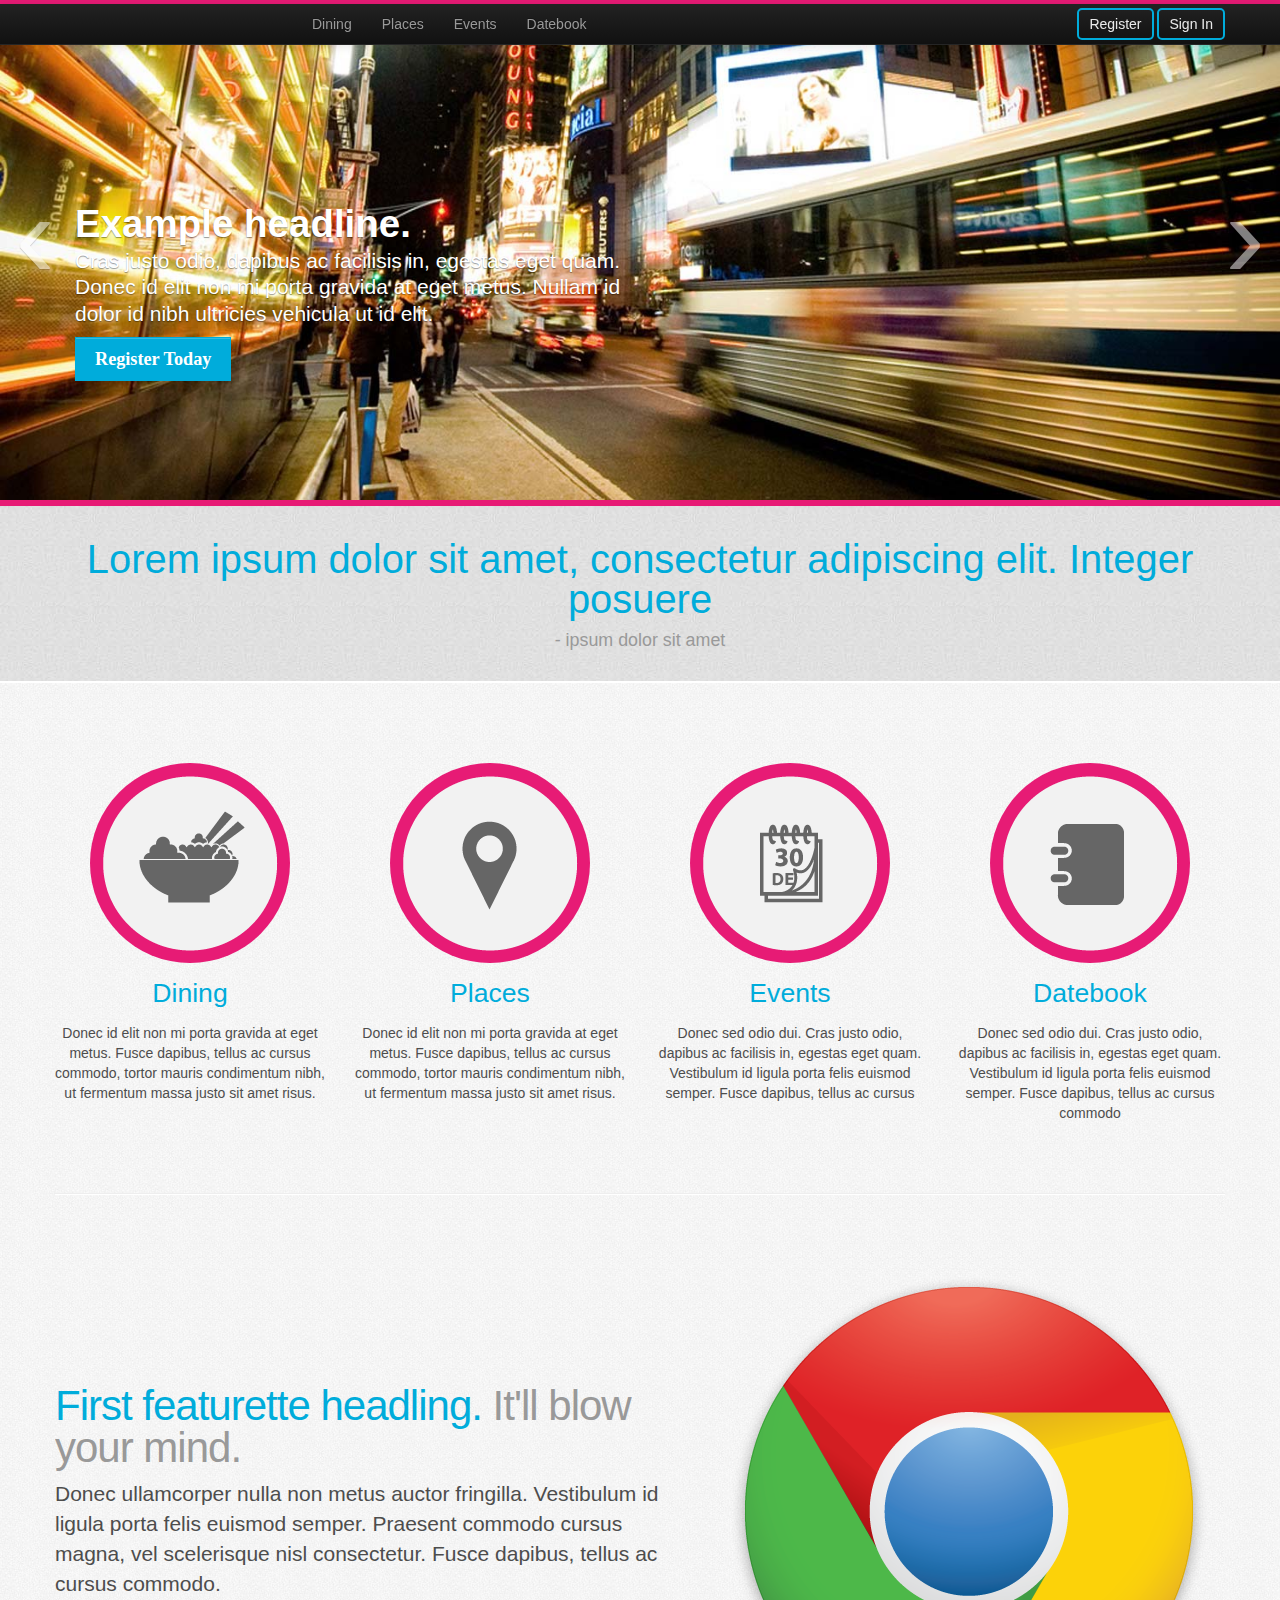
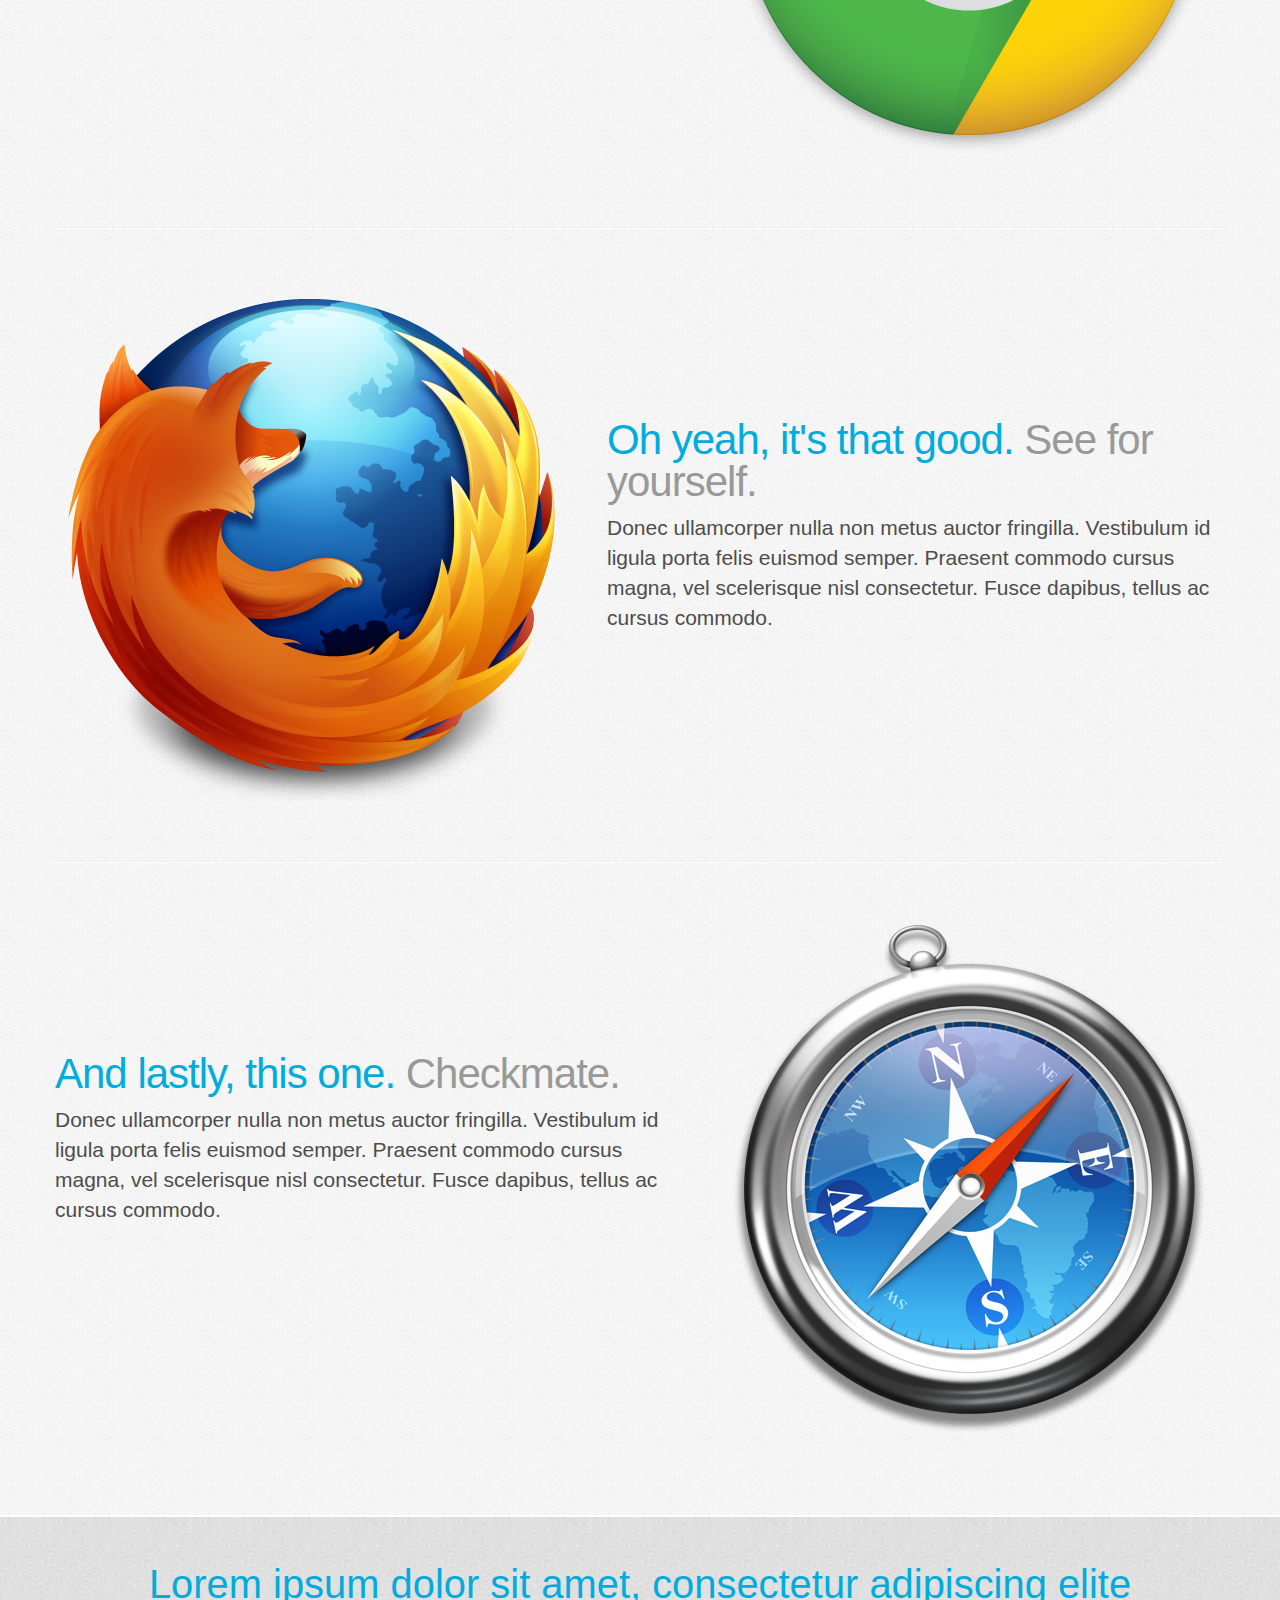
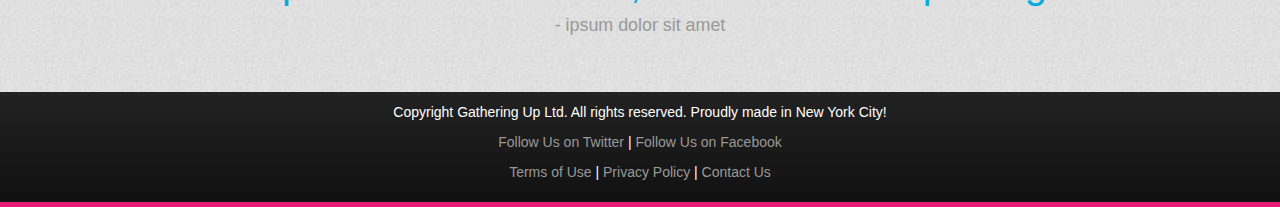
==== Index.html @ 39960024 "Gathering UP Web - V2" ====
<!DOCTYPE html>
<html lang="en"><head>
<meta http-equiv="content-type" content="text/html; charset=UTF-8">
    <meta charset="utf-8">
    <title>Gathering UP</title>
    <meta name="viewport" content="width=device-width, initial-scale=1.0">
    <meta name="description" content="">
    <meta name="author" content="">

<!-- Le styles -->
    <link href="Gathering%20UP_files/bootstrap.css" rel="stylesheet">
    <link href="Gathering%20UP_files/bootstrap-responsive.css" rel="stylesheet">
    <link href="Gathering%20UP_files/styles.css" rel="stylesheet">

<!-- HTML5 shim, for IE6-8 support of HTML5 elements -->
<!--[if lt IE 9]>
  <script src="http://html5shim.googlecode.com/svn/trunk/html5.js"></script>
<![endif]-->

<!-- Fav and touch icons -->
    <link rel="apple-touch-icon-precomposed" sizes="144x144" href="http://gatheringup.com/ico/apple-touch-icon-144-precomposed.png">
    <link rel="apple-touch-icon-precomposed" sizes="114x114" href="http://gatheringup.com/ico/apple-touch-icon-114-precomposed.png">
    <link rel="apple-touch-icon-precomposed" sizes="72x72" href="http://gatheringup.com/ico/apple-touch-icon-72-precomposed.png">
    <link rel="apple-touch-icon-precomposed" href="http://gatheringup.com/ico/apple-touch-icon-57-precomposed.png">
    <link rel="shortcut icon" href="http://gatheringup.com/images/favicon.ico">
    <link href="Gathering%20UP_files/css.css" rel="stylesheet" type="text/css">
    <link href="Gathering%20UP_files/css_002.css" rel="stylesheet" type="text/css">
<script type="text/javascript" src="Gathering%20UP_files/jquery-1.js"></script>
<script type="text/javascript" src="Gathering%20UP_files/gatheringup-registration.js"></script>

  </head>
<!--     <body style="background-image: url("../gathering UP_files/bg_grey.jpg");"> -->
  
      <div class="wrapper"> <!-- Wrapper -->   
  
  <!-- Header + Navbar -->
      <div class="navbar navbar-inverse navbar-fixed-top">
        <div class="top-stripe"></div>
        <div class="navbar-inner">
          <div class="container">
            <a class="btn btn-navbar" data-toggle="collapse" data-target=".nav-collapse">
              <span class="icon-bar"></span>
              <span class="icon-bar"></span>
              <span class="icon-bar"></span>
            </a>
            <a class="brand" href="http://gatheringup.com/">GatheringUP</a>
              <div class="nav-collapse collapse">
                <ul class="nav">
                  <li><a href="http://gatheringup.com/Dining">Dining</a></li>
                  <li><a href="http://gatheringup.com/Places">Places</a></li>
                  <li><a href="http://gatheringup.com/Events">Events</a></li>
                                 <li><a href="javascript:void(0);" onclick="loginpopup('/datebook')">Datebook</a></li>
                              </ul>
                             <form class="navbar-form pull-right">
                <a href="#myModal" type="button" class="btn-menu" data-toggle="modal">Register</a>
                <a class="dropdown-toggle btn-menu" data-toggle="dropdown" href="javascript:void(0);">Sign In</a>
                <ul class="dropdown-menu" role="menu" aria-labelledby="dLabel">
                  
                      <div class="SignInField">
                      <div class="facebookbg">
                        <a href="https://www.facebook.com/dialog/oauth?client_id=444845832200364&amp;redirect_uri=http%3A%2F%2Fwww.gatheringup.com%2Fuser%2Ffacebook&amp;state=85e807efc6a7637ab3c1c24ea679d912" class="facebookurl">
                          <img style="height:30px;width:auto;padding-right:20px;" src="Gathering%20UP_files/facebook.png" alt="facebook">Sign In with Facebook
                        </a>
                        </div>
                      </div>
                      <li class="divider"></li>
                      <div class="SignInField">
                        <input id="droploginemail" name="email" class="squareCorners" placeholder="Email" type="text">
                      </div>
                      <div class="SignInField">
                        <input id="droploginpassword" name="password" class="squareCorners" placeholder="Password" type="password">
                      </div>
                      <div class="SignInField">
                        <a style="cursor:pointer;" data-target="#forgotModal" data-toggle="modal">Forgot Your Password?</a>
                        <label class="checkbox">
                          <input type="checkbox">Remember me
                        </label>
                        <button type="submit" class="btn btn-blue pull-right" style="font-weight:bold;">Sign In!</button>
                      </div>
                               
               
                </ul></form>
              
                             </div><!--/.nav-collapse -->
          </div>
        </div>
      </div><!-- Slider -->      
      <div id="myCarousel" class="carousel slide">
        <div class="carousel-inner">
          <div class="item active">
            <img src="Gathering%20UP_files/new_york_city.jpg" alt="">
            <div class="container">
              <div class="carousel-caption">
                <h1>Example headline.</h1>
                <p class="lead">Cras justo odio, dapibus ac facilisis 
in, egestas eget quam. Donec id elit non mi porta gravida at eget metus.
 Nullam id dolor id nibh ultricies vehicula ut id elit.</p>
                <a class="btn btn-large btn-blue" href="#">Register Today</a>
              </div>
            </div>
          </div>
          <div class="item">
            <img src="Gathering%20UP_files/brooklyn_bridge.jpg" alt="">
            <div class="container">
              <div class="carousel-caption">
                <h1>Another example headline.</h1>
                <p class="lead">Cras justo odio, dapibus ac facilisis 
in, egestas eget quam. Donec id elit non mi porta gravida at eget metus.
 Nullam id dolor id nibh ultricies vehicula ut id elit.</p>
                <a class="btn btn-large btn-blue" href="#">Learn More</a>
              </div>
            </div>
          </div>
          <div class="item">
            <img src="Gathering%20UP_files/centralpark.jpg" alt="">
            <div class="container">
              <div class="carousel-caption">
                <h1>One more for good measure.</h1>
                <p class="lead">Cras justo odio, dapibus ac facilisis 
in, egestas eget quam. Donec id elit non mi porta gravida at eget metus.
 Nullam id dolor id nibh ultricies vehicula ut id elit.</p>
                <a class="btn btn-large btn-blue" href="#">Browse Gallery</a>
              </div>
            </div>
          </div>
        </div>
        <a class="left carousel-control" href="#myCarousel" data-slide="prev">‹</a>
        <a class="right carousel-control" href="#myCarousel" data-slide="next">›</a>
      </div>

<!-- Title Bar -->   
      <div class="TitleInfo">
        <div class="container">
          <div class="TitleText">
            <h2>Lorem ipsum dolor sit amet, consectetur adipiscing elit. Integer posuere </h2>
            <small>- ipsum dolor sit amet</small>
          </div>
        </div> 
      </div>      

<!-- Row of Details -->
    <div class="container">         
      <div class="row">
        <div class="span3 catogories">
          <a href="http://gatheringup.com/dining">          
          <img src="Gathering%20UP_files/dining_icon.png" class="img-circle catogeries">
          <h2>Dining</h2>
          </a>
          <p>Donec id elit non mi porta gravida at eget metus. Fusce 
dapibus, tellus ac cursus commodo, tortor mauris condimentum nibh, ut 
fermentum massa justo sit amet risus.  
          </p>
        </div>
        <div class="span3 catogories">
          <a href="http://gatheringup.com/places">
          <img src="Gathering%20UP_files/places_icon.png" class="img-circle catogeries">
          <h2>Places</h2>
          </a>
          <p>Donec id elit non mi porta gravida at eget metus. Fusce 
dapibus, tellus ac cursus commodo, tortor mauris condimentum nibh, ut 
fermentum massa justo sit amet risus.</p>
       </div>
        <div class="span3 catogories">
          <a href="http://gatheringup.com/events">          
          <img src="Gathering%20UP_files/event_icon.png" class="img-circle catogeries">
          <h2>Events</h2>
        </a>
          <p>Donec sed odio dui. Cras justo odio, dapibus ac facilisis 
in, egestas eget quam. Vestibulum id ligula porta felis euismod semper. 
Fusce dapibus, tellus ac cursus </p>
        </div>
        <div class="span3 catogories">
          <a href="http://gatheringup.com/datebook">             
          <img src="Gathering%20UP_files/datebook_icon.png" class="img-circle catogeries">
          <h2>Datebook</h2>
        </a>
          <p>Donec sed odio dui. Cras justo odio, dapibus ac facilisis 
in, egestas eget quam. Vestibulum id ligula porta felis euismod semper. 
Fusce dapibus, tellus ac cursus commodo</p>
        </div>
      </div>
    </div> <!-- Container End -->


<!-- START THE FEATURETTES -->

    <div class="container">   
      <hr class="featurette-divider">

      <div class="featurette">
        <img class="featurette-image pull-right" src="Gathering%20UP_files/browser-icon-chrome.png">
        <h2 class="featurette-heading">First featurette headling. <span class="muted">It'll blow your mind.</span></h2>
        <p class="lead">Donec ullamcorper nulla non metus auctor 
fringilla. Vestibulum id ligula porta felis euismod semper. Praesent 
commodo cursus magna, vel scelerisque nisl consectetur. Fusce dapibus, 
tellus ac cursus commodo.</p>
      </div>

      <hr class="featurette-divider">

      <div class="featurette">
        <img class="featurette-image pull-left" src="Gathering%20UP_files/browser-icon-firefox.png">
        <h2 class="featurette-heading">Oh yeah, it's that good. <span class="muted">See for yourself.</span></h2>
        <p class="lead">Donec ullamcorper nulla non metus auctor 
fringilla. Vestibulum id ligula porta felis euismod semper. Praesent 
commodo cursus magna, vel scelerisque nisl consectetur. Fusce dapibus, 
tellus ac cursus commodo.</p>
      </div>

      <hr class="featurette-divider">

      <div class="featurette">
        <img class="featurette-image pull-right" src="Gathering%20UP_files/browser-icon-safari.png">
        <h2 class="featurette-heading">And lastly, this one. <span class="muted">Checkmate.</span></h2>
        <p class="lead">Donec ullamcorper nulla non metus auctor 
fringilla. Vestibulum id ligula porta felis euismod semper. Praesent 
commodo cursus magna, vel scelerisque nisl consectetur. Fusce dapibus, 
tellus ac cursus commodo.</p>
      </div>
    </div>

<!-- Bottom Bar -->   
      <div class="TitleInfo_bm">
        <div class="container">
          <div class="TitleText_bm">
            <h2>Lorem ipsum dolor sit amet, consectetur adipiscing elite</h2>
            <small>- ipsum dolor sit amet</small>
          </div>
        </div> 
      </div>       
<!-- Footer -->
  <div class="footer">
    <p>Copyright Gathering Up Ltd. All rights reserved. Proudly made in New York City!</p>  
    <p>
      <a href="http://twitter.com/">Follow Us on Twitter</a> | 
      <a href="http://facebook.com/">Follow Us on Facebook</a><br>
    </p> 
    <p>  
      <a href="http://gatheringup.com/terms.html">Terms of Use</a>  |  
      <a href="http://gatheringup.com/Privacy.html">Privacy Policy</a> | 
      <a href="http://gatheringup.com/Contact.html">Contact Us</a>
    </p>  
  </div>  

<!--Register Modal-->
    <div id="myModal" class="modal hide fade" tabindex="-1" role="dialog" aria-labelledby="myModalLabel" aria-hidden="true">
      <div class="modal-header registerModal">
        <button type="button" class="close" data-dismiss="modal" aria-hidden="true">x</button>
        <h2 id="myModalLabel">Register with GatheringUP!</h2>
              <div style="width:77%;margin:0 auto;"class="facebookbg">
              <a href="https://www.facebook.com/dialog/oauth?client_id=444845832200364&amp;redirect_uri=http%3A%2F%2Fwww.gatheringup.com%2Fuser%2Ffacebook&amp;state=85e807efc6a7637ab3c1c24ea679d912" class="facebookurl"><h3 style="margin-top: 6px;color:white;">
        <img style="padding-right: 20px;" src="Gathering%20UP_files/facebook.png" alt="facebook">REGISTER WITH FACEBOOK</h3>
        </a>
        </div>
        <div class="breakline"></div>
      </div>
      <div id="RegistrationErrors"></div>
        <div class="modal-body">
            <form id="registerform" action="#" class="form-horizontal">
              <div class="control-group">
                <label class="control-label" for="inputFirstName">First Name</label>
                <div class="controls">
                  <input name="firstname" id="firstname" class="squareCorners" placeholder="First Name" type="text">
                  <b id="errfirstname"></b>
                </div>
              </div>
              <div class="control-group">
                <label class="control-label" for="inputEmail">Last Name</label>
                <div class="controls">
                  <input name="lastname" id="lastname" class="squareCorners" placeholder="Last Name" type="text">
                <b id="errlastname"></b>
                </div>
              </div>        
                  <div class="control-group">
                <label class="control-label" for="inputEmail">Email</label>
                <div class="controls">
                  <input name="email" id="regemail" class="squareCorners" placeholder="Email" type="text">
                  <b id="erremail"></b>
                </div>
              </div>
              <div class="control-group">
                <label class="control-label" for="inputPassword">Create Password</label>
                              <p class="helper">At least one number &amp; one capital letter</p> 
                <div class="controls">
                  <input name="password" id="regpassword" class="squareCorners" placeholder="Min 8 Characters" type="password">
<b id="errpassword"></b>
                </div>
              </div>
              <div class="control-group">
                <label class="control-label" for="inputConfirmPassword">Confirm Password</label>
                <div class="controls">
                  <input name="passwordconf" id="regpasswordconf" class="squareCorners" placeholder="Confirm Password" type="password">
<b id="errpasswordconf"></b>
                </div>
              </div>     
              <div class="control-group">
                <div class="controls">
                  <div id="captcha"><img src="Gathering%20UP_files/captcha.html"></div>
                </div>
              </div>   
              <div class="control-group">
                <label class="control-label" for="inputConfirmPassword">Enter Above</label>
                <div class="controls">
                  <input name="norobotcode" id="robotdistorter" class="squareCorners" placeholder="Enter Above" type="password">
                  <b id="errrobotdistorter"></b>
                </div>
              </div>
            </form>
        </div>
        <div style="width:75%;" class="breakline"></div>        
        <div class="modal-footer">
            <button type="button" style="width: 420px;margin-left: 55px;font-family:ubuntu;font-size: 1.8em;" value="Sign me up" class="btn btn-blue btn-large"  onclick="register()">Register</button>        
        </div>                  
    </div>   

    <!--Sign Up Modal-->
    <div id="Signin_Modal" class="modal hide fade" tabindex="-1" role="dialog" aria-labelledby="myModalLabel" aria-hidden="true">
      <div class="modal-header registerModal">
        <button type="button" class="close" data-dismiss="modal" aria-hidden="true">x</button>
        <h2 id="myModalLabel">Sign In!</h2>
      </div>
        <div class="breakline"></div>       
        <div style="padding-top:0px;"class="modal-body">
          <p style="text-align:center;" >Don't have an account? &nbsp;<a href="javascript:void(0);" onclick="registerpopup('')">Register Here!</a></p>
            <form id="loginform" action="#" class="form-horizontal">
            
            		<input id="redirect" name="redirect" value="" type="hidden">
					<input class="bbookmark" name="bbookmark" value="" type="hidden">
					<input class="pbookmark" name="pbookmark" value="" type="hidden">
					<input class="ebookmark" name="ebookmark" value="" type="hidden">
              <div class="SignInField_m">
              <div class="facebookbg">
              <a style="color:white;" href="https://www.facebook.com/dialog/oauth?client_id=444845832200364&amp;redirect_uri=http%3A%2F%2Fwww.gatheringup.com%2Fuser%2Ffacebook&amp;state=85e807efc6a7637ab3c1c24ea679d912" class="facebookurl">
                    <img style="height:30px;width:auto;padding-right:40px;" src="Gathering%20UP_files/facebook.png" alt="facebook">Sign In with Facebook
                 </a>
              </div>
        <div style="margin-top:20px;" class="breakline"></div>                 
              </div>
            	<div id="LoginErrors"></div>
                <div class="SignInField_m">
                    <input id="poploginemail" name="email" style="width:256px;" class="squareCorners" placeholder="Email" type="text">
                </div>
                <div class="SignInField_m">
                    <input id="poploginpasswd" name="password" style="width:256px;" class="squareCorners" placeholder="Password" type="password">
                </div>
                <div class="SignInField_m">
                    <a style="cursor:pointer;" data-target="#forgotModal" data-toggle="modal">Forgot Your Password?</a>
                    <label class="checkbox">
                    <input type="checkbox">Remember me
                    </label>
                        <button type="button" onclick="login()" class="btn btn-blue btn-large" style="font-weight:bold;width:100%;margin-top:10px;font-family: "ubuntu";">Sign In!</button>
                      </div>
                  </form> 
               </div>
            </div> 

<!--Forgot Password Modal-->
    <div id="forgotModal" class="modal hide fade" tabindex="-1" role="dialog" aria-labelledby="myModalLabel" aria-hidden="true">
      <div class="modal-header">
        <button type="button" class="close" data-dismiss="modal" aria-hidden="true">x</button>        
        <h2 id="myModalLabel">Forgot Password</h2>
      </div>
      <div class="breakline"></div>
      <div style="padding: 0px 35px 32px;" class="modal-body">
        <h4>Enter you email address below to reset your password</h4>
        <input style="padding-right:71px;" class="form-large" placeholder="Email Address" type="text">
        <button style="padding:15px 33px 15px 33px;" type="submit" class="btn btn-blue btn-large">Reset Your Password!</button>
      </div>
    </div>    

<!-- Le javascript
================================================== -->
<!-- Placed at the end of the document so the pages load faster -->
<!--     <script src="js/jquery.js"></script> -->
    <script src="Gathering%20UP_files/bootstrap-transition.js"></script>
    <script src="Gathering%20UP_files/bootstrap-alert.js"></script>
    <script src="Gathering%20UP_files/bootstrap-modal.js"></script>
    <script src="Gathering%20UP_files/bootstrap-dropdown.js"></script>
    <script src="Gathering%20UP_files/bootstrap-scrollspy.js"></script>
    <script src="Gathering%20UP_files/bootstrap-tab.js"></script>
    <script src="Gathering%20UP_files/bootstrap-tooltip.js"></script>
    <script src="Gathering%20UP_files/bootstrap-popover.js"></script>
    <script src="Gathering%20UP_files/bootstrap-button.js"></script>
    <script src="Gathering%20UP_files/bootstrap-collapse.js"></script>
    <script src="Gathering%20UP_files/bootstrap-carousel.js"></script>
    <script src="Gathering%20UP_files/bootstrap-typeahead.js"></script>

<!--Carousel Javascript-->    
    <script type="text/javascript"> 
	$('.dropdown-toggle ul.dropdown-menu form.form-horizontal, div.SignInField').click(function(e) {
		e.stopPropagation();
	});
    
      $('.carousel').carousel({
        interval: 5000
      });
    </script>
  

</div></body></html>
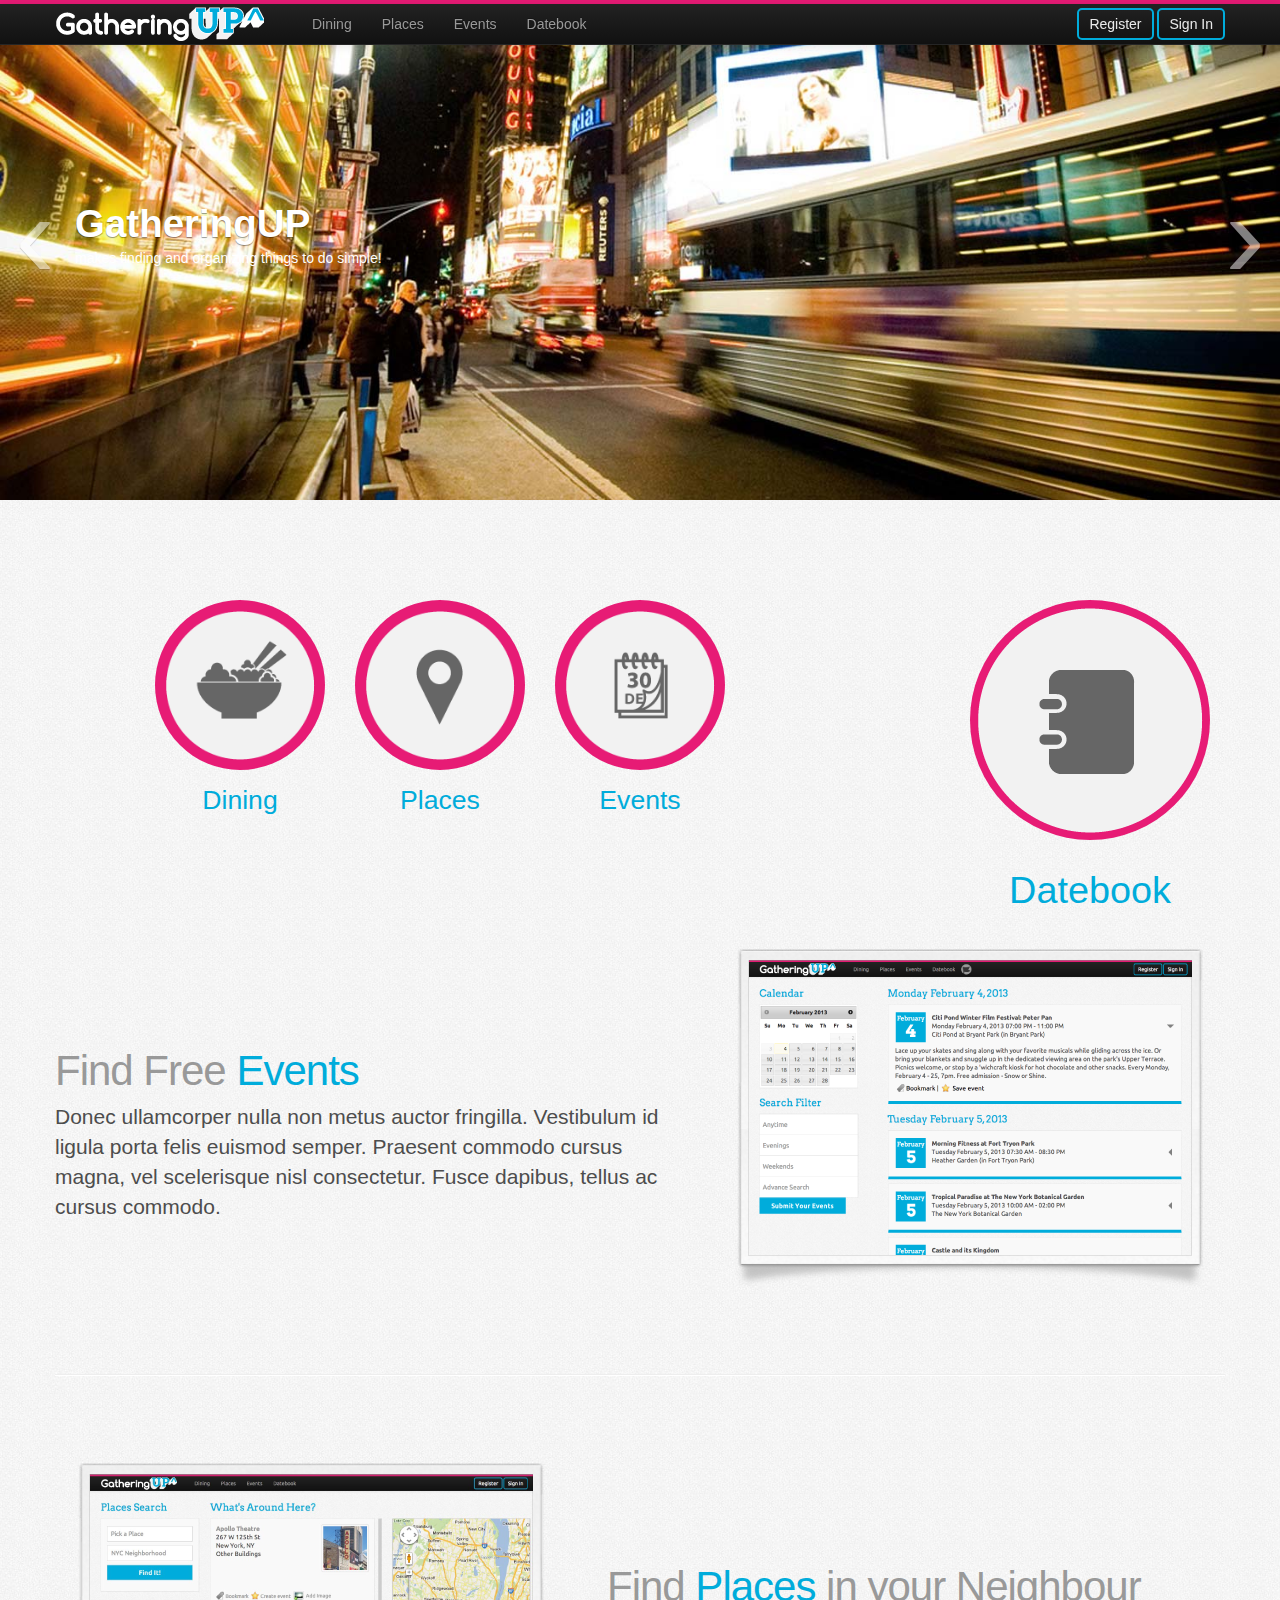
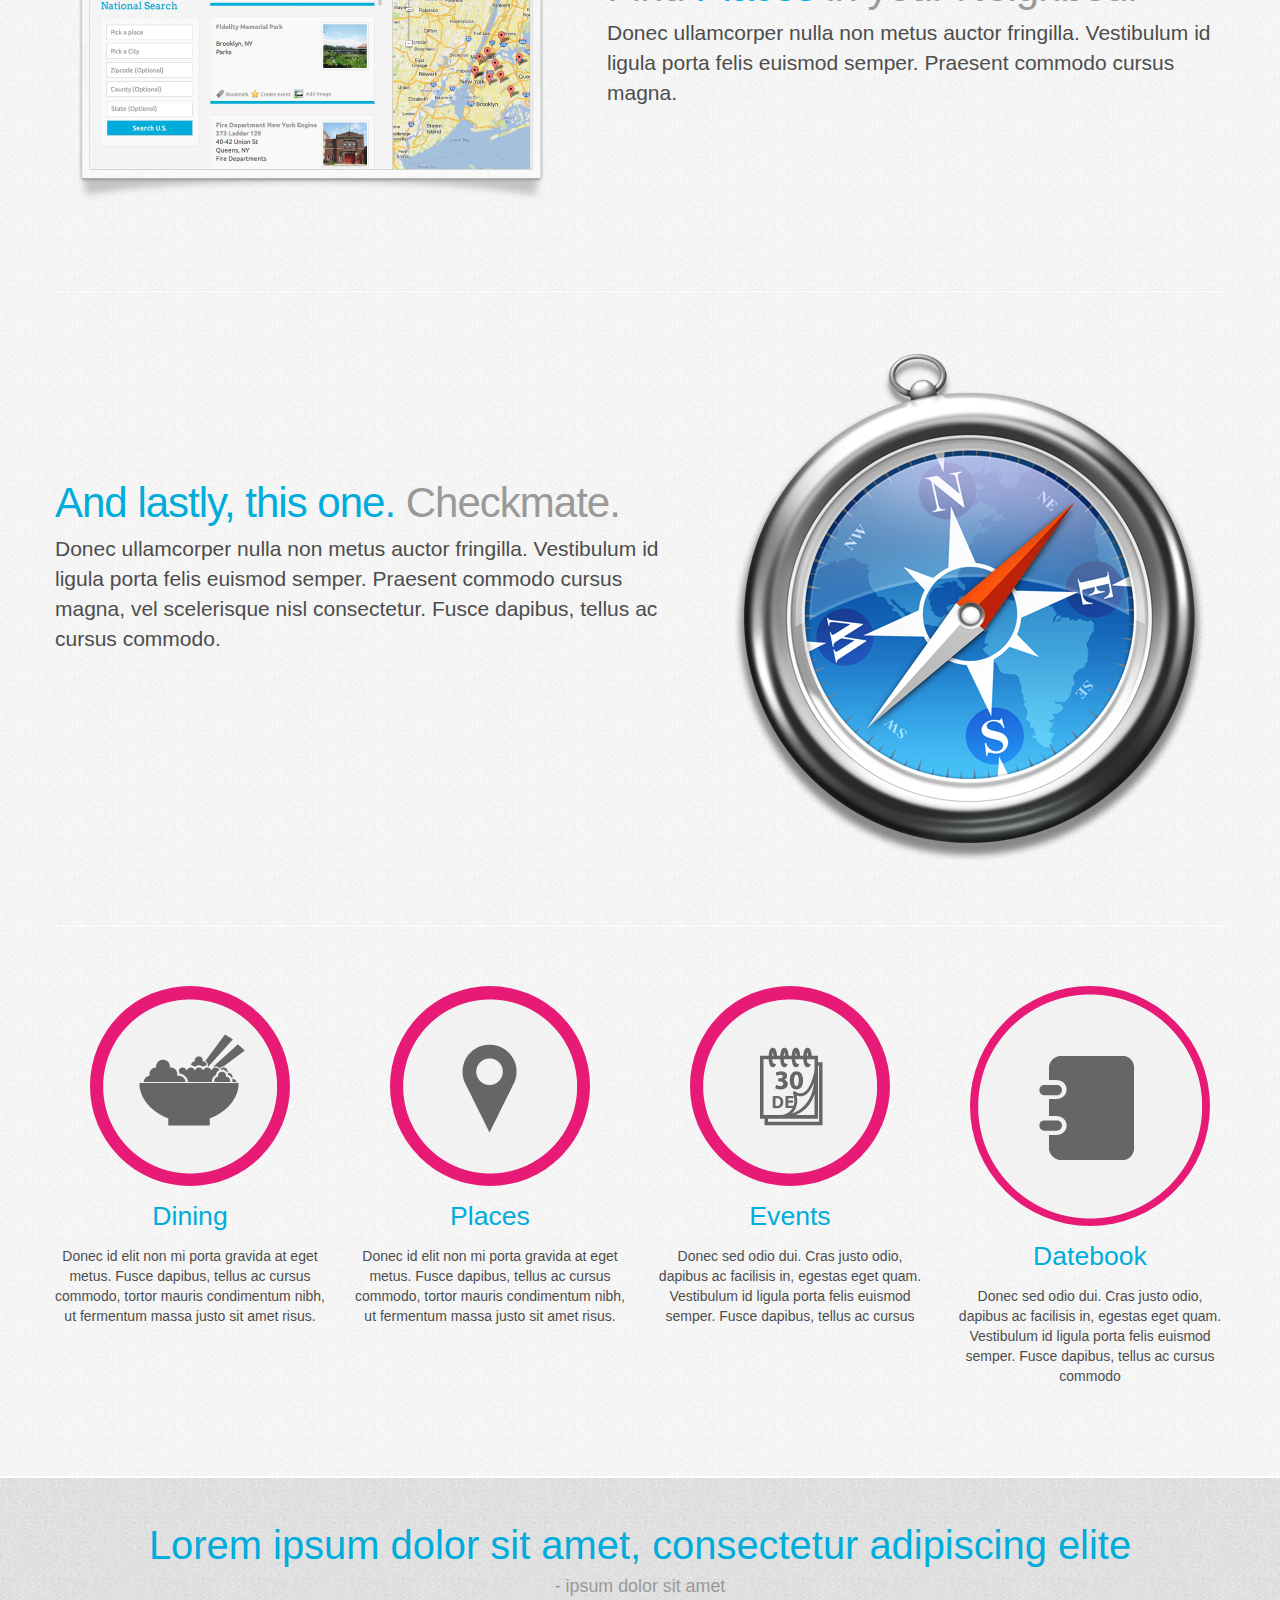
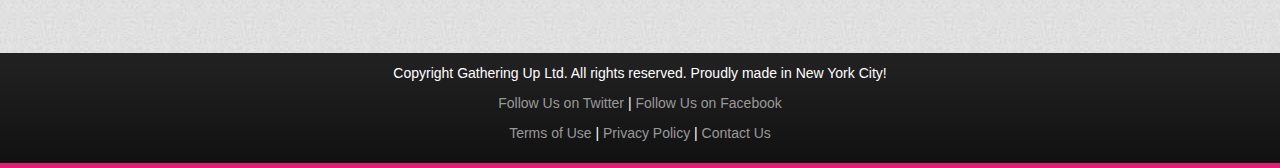
==== commit fb87acd8: "Updates" ====
--- a/Index.html
+++ b/Index.html
@@ -91,23 +91,18 @@
             <img src="Gathering%20UP_files/new_york_city.jpg" alt="">
             <div class="container">
               <div class="carousel-caption">
-                <h1>Example headline.</h1>
-                <p class="lead">Cras justo odio, dapibus ac facilisis 
-in, egestas eget quam. Donec id elit non mi porta gravida at eget metus.
- Nullam id dolor id nibh ultricies vehicula ut id elit.</p>
-                <a class="btn btn-large btn-blue" href="#">Register Today</a>
+                <h1>GatheringUP</h1> 
+                <p class="large">makes finding and organizing things to do simple!</p>                
               </div>
             </div>
           </div>
-          <div class="item">
+          <div class="item ">
             <img src="Gathering%20UP_files/brooklyn_bridge.jpg" alt="">
             <div class="container">
               <div class="carousel-caption">
-                <h1>Another example headline.</h1>
-                <p class="lead">Cras justo odio, dapibus ac facilisis 
-in, egestas eget quam. Donec id elit non mi porta gravida at eget metus.
- Nullam id dolor id nibh ultricies vehicula ut id elit.</p>
-                <a class="btn btn-large btn-blue" href="#">Learn More</a>
+                <h1>Experiences</h1> 
+                <p class="large">Are best shared among friends, so why not invite them?</p>                   
+
               </div>
             </div>
           </div>
@@ -115,11 +110,10 @@
             <img src="Gathering%20UP_files/centralpark.jpg" alt="">
             <div class="container">
               <div class="carousel-caption">
-                <h1>One more for good measure.</h1>
-                <p class="lead">Cras justo odio, dapibus ac facilisis 
-in, egestas eget quam. Donec id elit non mi porta gravida at eget metus.
- Nullam id dolor id nibh ultricies vehicula ut id elit.</p>
-                <a class="btn btn-large btn-blue" href="#">Browse Gallery</a>
+
+                <h1>New York & Beyond</h1>
+                <p class="large">GatheringUP has great destinations at your fingertips</p>                  
+
               </div>
             </div>
           </div>
@@ -127,16 +121,96 @@
         <a class="left carousel-control" href="#myCarousel" data-slide="prev">‹</a>
         <a class="right carousel-control" href="#myCarousel" data-slide="next">›</a>
       </div>
+ 
 
 <!-- Title Bar -->   
-      <div class="TitleInfo">
+<!--       <div class="TitleInfo">
         <div class="container">
           <div class="TitleText">
-            <h2>Lorem ipsum dolor sit amet, consectetur adipiscing elit. Integer posuere </h2>
-            <small>- ipsum dolor sit amet</small>
+            <h2>"Gathering Friends Together"</h2>
           </div>
         </div> 
-      </div>      
+      </div>     -->  
+
+<!-- Row of Details -->
+  <div class="catogories_bg">
+    <div class="container" style="margin-top:100px;">         
+      <div class="row">
+        <div class="span1"></div>
+        <div class="span2  catogories">
+          <a href="http://gatheringup.com/dining">          
+          <img src="Gathering%20UP_files/dining_icon.png" class="img-circle catogeries">
+          <h2 style="text-align:center;">Dining</h2>
+          </a>
+
+          </p>
+        </div>
+        <div class="span2  catogories">
+          <a href="http://gatheringup.com/places">
+          <img src="Gathering%20UP_files/places_icon.png" class="img-circle catogeries">
+          <h2  style="text-align:center;">Places</h2>
+          </a>
+
+       </div>  
+        <div class="span2 catogories">
+          <a href="http://gatheringup.com/events">          
+          <img src="Gathering%20UP_files/event_icon.png" class="img-circle catogeries">
+          <h2 style="text-align:center;">Events</h2>
+        </a>
+
+        </div>
+        <div class="span2" id="arrow">
+                  
+        </div>     
+        <div class="span3 catogories" >
+          <a href="http://gatheringup.com/datebook">             
+          <img src="Gathering%20UP_files/datebook_icon.png" class="img-circle catogeries_dining">
+          <h2 style="font-size:2.7em;margin-top:30px;">Datebook</h2>
+        </a>
+
+        </div>
+      </div>
+    </div> <!-- Container End -->
+</div>
+
+
+<!-- START THE FEATURETTES -->
+
+    <div class="container">   
+
+
+      <div class="featurette">
+        <img class="featurette-image pull-right" src="Gathering%20UP_files/event_screen.png">
+        <h2 class="featurette-heading"><span class="muted">Find Free </span>Events</h2>
+        <p class="lead">Donec ullamcorper nulla non metus auctor 
+fringilla. Vestibulum id ligula porta felis euismod semper. Praesent 
+commodo cursus magna, vel scelerisque nisl consectetur. Fusce dapibus, 
+tellus ac cursus commodo.</p>
+      </div>
+
+      <hr class="featurette-divider">
+
+      <div class="featurette">
+        <img class="featurette-image pull-left" src="Gathering%20UP_files/place_screen.png">
+        <h2 class="featurette-heading"><span class="muted">Find</span> Places <span class="muted">in your Neighbour</span> </h2>
+        <p class="lead">Donec ullamcorper nulla non metus auctor 
+fringilla. Vestibulum id ligula porta felis euismod semper. Praesent 
+commodo cursus magna.</p>
+      </div>
+
+      <hr class="featurette-divider">
+
+      <div class="featurette">
+        <img class="featurette-image pull-right" src="Gathering%20UP_files/browser-icon-safari.png">
+        <h2 class="featurette-heading">And lastly, this one. <span class="muted">Checkmate.</span></h2>
+        <p class="lead">Donec ullamcorper nulla non metus auctor 
+fringilla. Vestibulum id ligula porta felis euismod semper. Praesent 
+commodo cursus magna, vel scelerisque nisl consectetur. Fusce dapibus, 
+tellus ac cursus commodo.</p>
+      </div>
+
+      <hr class="featurette-divider">      
+    </div>
 
 <!-- Row of Details -->
     <div class="container">         
@@ -181,44 +255,6 @@
       </div>
     </div> <!-- Container End -->
 
-
-<!-- START THE FEATURETTES -->
-
-    <div class="container">   
-      <hr class="featurette-divider">
-
-      <div class="featurette">
-        <img class="featurette-image pull-right" src="Gathering%20UP_files/browser-icon-chrome.png">
-        <h2 class="featurette-heading">First featurette headling. <span class="muted">It'll blow your mind.</span></h2>
-        <p class="lead">Donec ullamcorper nulla non metus auctor 
-fringilla. Vestibulum id ligula porta felis euismod semper. Praesent 
-commodo cursus magna, vel scelerisque nisl consectetur. Fusce dapibus, 
-tellus ac cursus commodo.</p>
-      </div>
-
-      <hr class="featurette-divider">
-
-      <div class="featurette">
-        <img class="featurette-image pull-left" src="Gathering%20UP_files/browser-icon-firefox.png">
-        <h2 class="featurette-heading">Oh yeah, it's that good. <span class="muted">See for yourself.</span></h2>
-        <p class="lead">Donec ullamcorper nulla non metus auctor 
-fringilla. Vestibulum id ligula porta felis euismod semper. Praesent 
-commodo cursus magna, vel scelerisque nisl consectetur. Fusce dapibus, 
-tellus ac cursus commodo.</p>
-      </div>
-
-      <hr class="featurette-divider">
-
-      <div class="featurette">
-        <img class="featurette-image pull-right" src="Gathering%20UP_files/browser-icon-safari.png">
-        <h2 class="featurette-heading">And lastly, this one. <span class="muted">Checkmate.</span></h2>
-        <p class="lead">Donec ullamcorper nulla non metus auctor 
-fringilla. Vestibulum id ligula porta felis euismod semper. Praesent 
-commodo cursus magna, vel scelerisque nisl consectetur. Fusce dapibus, 
-tellus ac cursus commodo.</p>
-      </div>
-    </div>
-
 <!-- Bottom Bar -->   
       <div class="TitleInfo_bm">
         <div class="container">
